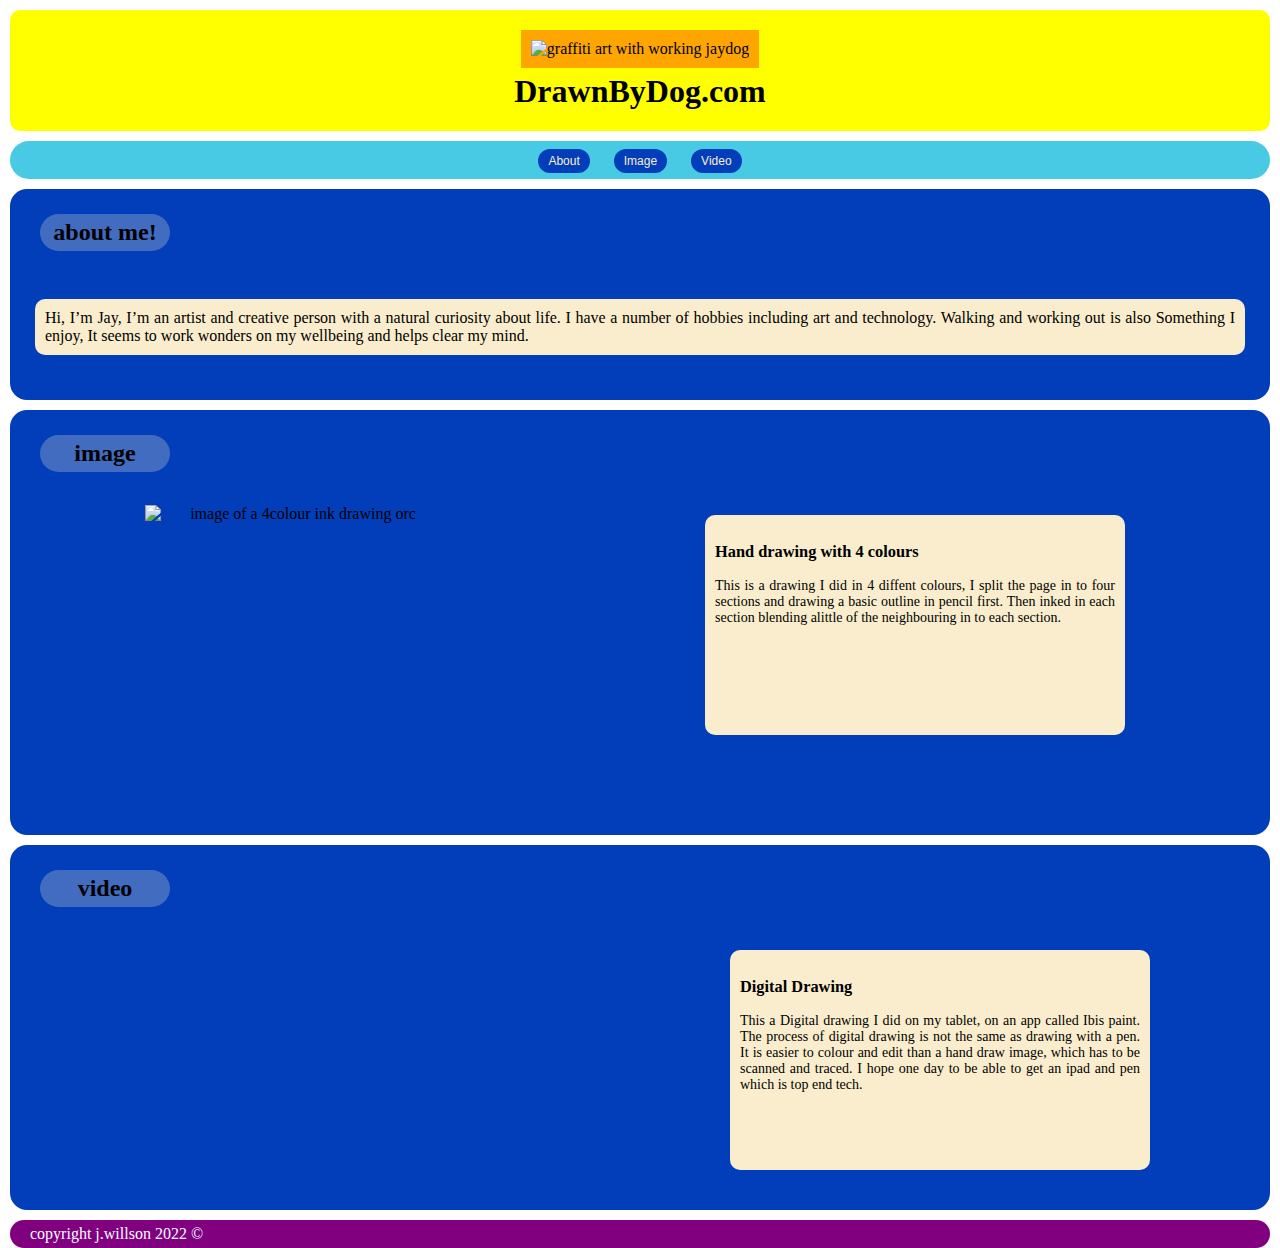
==== index.html @ 5a2fb6d4 "moved files" ====
<!DOCTYPE html>
<html lang="en" >
<head>
  <meta charset="UTF-8">
  <title>CodePen - Personal Home Page  Template</title>
  <link rel="preconnect" href="https://fonts.googleapis.com">
<link rel="preconnect" href="https://fonts.gstatic.com" crossorigin>
<link href="https://fonts.googleapis.com/css2?family=Lobster&family=Permanent+Marker&display=swap" rel="stylesheet"><link rel='stylesheet' href='https://unpkg.com/jest-lite@1.0.0-alpha.4/dist/prettify.css'><link rel="stylesheet" href="./style.css">

</head>
<body>
<!-- partial:index.partial.html -->
<!-- =================
  WRITE YOUR HTML HERE

You only need to write the HTML that goes inside the <body> tag. To add things to the <head>, click the ⚙️ 
   ===================
-->

<!--- All the tests are red! You have to make them green. 

Q How do you make the tests pass?
A Meet the requirements!

Make the first test pass by adding a <header> </header>-->


    <header class="c-site-header">
        <div class="container">
            <img src="https://i.imgur.com/9Zx9Tb8.jpg" alt="graffiti art with working jaydog" width="600" height="150"class="jaydog">
        </div>
          <h1>DrawnByDog.com</h1>
    </header>


    <nav aria-label="Main Site Links.">
        <a href="#about">About</a>
         <a href="#image">Image</a>
          <a href="#video">Video</a>
    </nav>


    <main>
        <section class="about-section" id="about">
            <h2>about me!</h2><br>
              <p class="text">Hi, I’m Jay, I’m an artist and creative person with a natural curiosity about life. I have a number of hobbies including art and technology. Walking and    working out is also Something I enjoy, It seems to work wonders on my wellbeing and helps clear my mind.                       </p>

        </section>


        <section class="image-section" id="image">
            <h2>image</h2><br>
             <div class="image-container">
                <img src="https://i.imgur.com/YlKEvXY.jpg"
                     alt="image of a 4colour ink drawing orc" class="image1">
                <div class="text1">
                    <h3>Hand drawing with 4 colours</h3>
                      <p>This is a drawing I did in 4 diffent colours, I split the page in to four sections and drawing a basic outline in pencil first. Then inked in each section blending alittle of the                              neighbouring in to each section. </p>
                </div>
            </div>
        </section>

        <section class="video-section" id="video">
            <h2>video</h2><br>
              <div class="image-container">
                <iframe src="https://www.youtube.com/embed/WI_Z6g1R1AY"               title="YouTube video player" frameborder="0" allow="accelerometer; autoplay; clipboard-write; encrypted-media; gyroscope; picture-in-picture" allowfullscreen></iframe>
                
                <div class="text2">
                  <h3>Digital Drawing</h3>
                    <p>This a Digital drawing I did on my tablet, on an app called Ibis paint. The process of digital drawing is not the same as drawing with a pen. It is easier to colour and edit than a hand draw image, which has to be scanned and traced. I hope one day to be able to get an ipad and pen which is top end tech. </p>
                </div>
            </div>
        </section>
    </main>

    <footer class="c-site-footer"> copyright j.willson 2022 &copy;</footer>















<!-- Your test console.
Don't delete!-->
<aside id="tests" aria-label="Test Readout." aria-live="polite" style="overflow:auto">
</aside>
<!-- partial -->
  <script src='https://unpkg.com/jest-lite@1.0.0-alpha.4/dist/core.js'></script>
<script src='https://unpkg.com/jest-lite@1.0.0-alpha.4/dist/prettify.js'></script><script  src="./script.js"></script>

</body>
</html>
---- style.css ----
/* =================
  WRITE YOUR CSS HERE.
  Check the ⌄ for help with formatting and validating your code.
  You must write some CSS to complete this challenge.
   ===================
*/
html,
body {
  margin: 0;
   height: 100%;
}

header{
   background-color: yellow;
    display: flex;
     text-align: center;
      justify-content: center;
       flex-direction: column;
        border-radius: 10px;
          margin: 10px;
}

h1{
 text-align: center;
  align-self: center;
   margin-top: -15px;
    font-family: 'Permanent Marker', cursive; 
}

h2{
 margin: 15px 20px ;
  background-color: #416cc0;
   padding: 5px;
    border-radius: 20px;
     width: 120px;
      text-align: center;

}

nav {
  background-color: #48cae4;
   border-radius: 20px;
    margin:10px;
     padding: 10px;
      text-align: center;

}

a {
  margin: 15px 10px 15px 10px;
   padding: 5px 10px 5px 10px;
    font-size: 12px;
     color: #FAEDCD;
      background-color: #023eba;
       font-family: 'Segoe UI', Tahoma, Geneva, Verdana, sans-serif;
        border-radius: 20px; 
         text-decoration: none;
}

a:hover {
  background-color: #808080;
}

.image-container {
   display: flex;
    text-align: center;
    justify-content: space-around;
}
.text{

background-color: #FAEDCD;
 margin: 15px;
  padding: 10px;
   border-radius: 10px;
 }

.about-section ,.image-section , .video-section {

  background-color: #023eba;
   padding: 10px;
     padding-bottom: 30px;
      border-radius: 17px;
       margin: 10px;
        text-align: justify;
  }

.jaydog {

  text-align: center;
   padding: 10px;
    background-color: orange;
     width: 320px;
      height: 100px;
        margin:20px;
}

.image1 {
  
width: 300px;
 height: 300px;

}

.text1 , .text2 {
  background-color: #FAEDCD;
   width: 400px;
    height: 200px;
     margin: 10px;
      padding: 10px;
       border-radius: 10px;
        text-align: justify;
         font-size: 14px;
}

iframe {
  width: 400px;
   height: 230px;
}

footer {
  background-color: purple;
   color: azure;
    display: flex;
     padding:5px;
      border-radius: 20px;
       margin: 10px;
}

.c-site-footer{

  padding-left: 20px;
}

/* =================
 @media below
   ===================
*/

@media only screen and (max-width: 600px) {

  body {
    background-color: lightblue;
  }

  .text1, .text2 , .text {

    font-size: 12px ;

  }

h1 {

   font-size: 20px;
}

h2 {
  margin: 7px 15px;
   padding: 2px;
    border-radius: 20px;
      width: 100px;
        font-size: 14px ;
}

.jaydog {
  
  width: 250px;
   height: 75px;
}

.image1  {

  width:  200px;
   height: 200px;
  }

iframe {

width: 70%;
 height: 80%;
}
  

/* don't edit this */
.jest-lite-report__status--pass {
  background: var(--color-pass);
}
.jest-lite-report__errors { display:none }
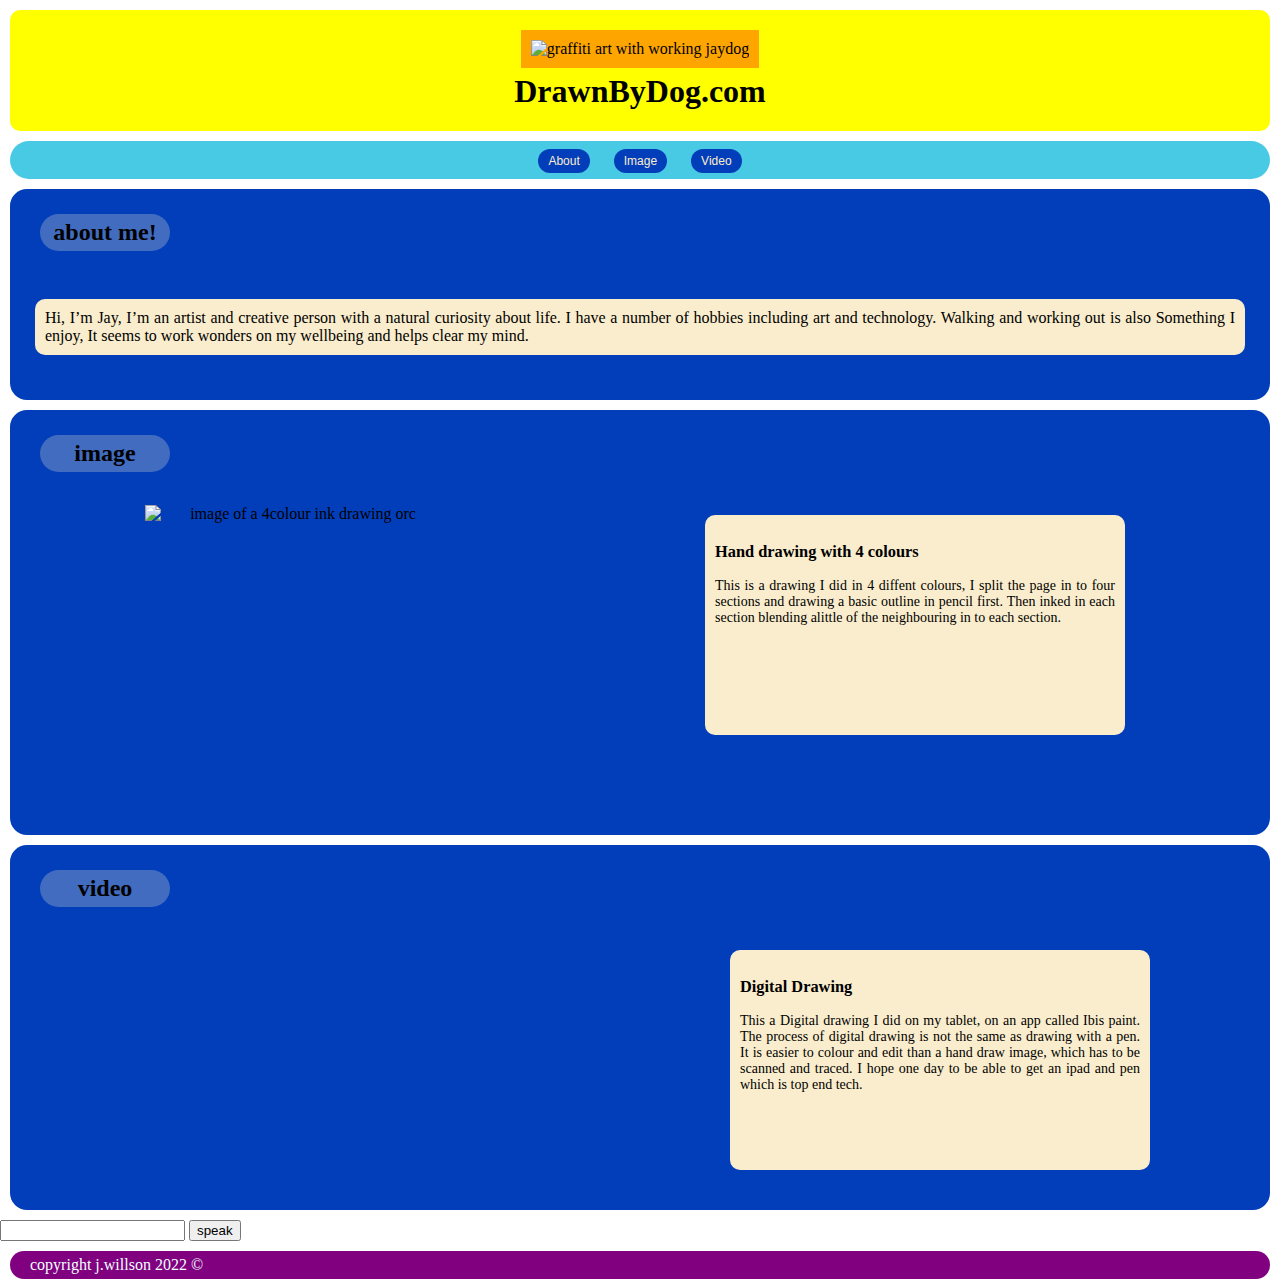
==== commit 5dc95b3c: "moved html" ====
--- a/index.html
+++ b/index.html
@@ -1,23 +1,27 @@
 <!DOCTYPE html>
-<html lang="en" >
+<html lang="en">
+
 <head>
   <meta charset="UTF-8">
-  <title>CodePen - Personal Home Page  Template</title>
+  <title>CodePen - Personal Home Page Template</title>
   <link rel="preconnect" href="https://fonts.googleapis.com">
-<link rel="preconnect" href="https://fonts.gstatic.com" crossorigin>
-<link href="https://fonts.googleapis.com/css2?family=Lobster&family=Permanent+Marker&display=swap" rel="stylesheet"><link rel='stylesheet' href='https://unpkg.com/jest-lite@1.0.0-alpha.4/dist/prettify.css'><link rel="stylesheet" href="./style.css">
+  <link rel="preconnect" href="https://fonts.gstatic.com" crossorigin>
+  <link href="https://fonts.googleapis.com/css2?family=Lobster&family=Permanent+Marker&display=swap" rel="stylesheet">
+  <link rel='stylesheet' href='https://unpkg.com/jest-lite@1.0.0-alpha.4/dist/prettify.css'>
+  <link rel="stylesheet" href="./style.css">
 
 </head>
+
 <body>
-<!-- partial:index.partial.html -->
-<!-- =================
+  <!-- partial:index.partial.html -->
+  <!-- =================
   WRITE YOUR HTML HERE
 
 You only need to write the HTML that goes inside the <body> tag. To add things to the <head>, click the ⚙️ 
    ===================
 -->
 
-<!--- All the tests are red! You have to make them green. 
+  <!--- All the tests are red! You have to make them green. 
 
 Q How do you make the tests pass?
 A Meet the requirements!
@@ -25,55 +29,66 @@
 Make the first test pass by adding a <header> </header>-->
 
 
-    <header class="c-site-header">
-        <div class="container">
-            <img src="https://i.imgur.com/9Zx9Tb8.jpg" alt="graffiti art with working jaydog" width="600" height="150"class="jaydog">
-        </div>
-          <h1>DrawnByDog.com</h1>
-    </header>
+  <header class="c-site-header">
+    <div class="container">
+      <img src="https://i.imgur.com/9Zx9Tb8.jpg" alt="graffiti art with working jaydog" width="600" height="150"
+        class="jaydog">
+    </div>
+    <h1>DrawnByDog.com</h1>
+  </header>
 
 
-    <nav aria-label="Main Site Links.">
-        <a href="#about">About</a>
-         <a href="#image">Image</a>
-          <a href="#video">Video</a>
-    </nav>
+  <nav aria-label="Main Site Links.">
+    <a href="#about">About</a>
+    <a href="#image">Image</a>
+    <a href="#video">Video</a>
+  </nav>
 
 
-    <main>
-        <section class="about-section" id="about">
-            <h2>about me!</h2><br>
-              <p class="text">Hi, I’m Jay, I’m an artist and creative person with a natural curiosity about life. I have a number of hobbies including art and technology. Walking and    working out is also Something I enjoy, It seems to work wonders on my wellbeing and helps clear my mind.                       </p>
+  <main>
+    <section class="about-section" id="about">
+      <h2>about me!</h2><br>
+      <p class="text">Hi, I’m Jay, I’m an artist and creative person with a natural curiosity about life. I have a
+        number of hobbies including art and technology. Walking and working out is also Something I enjoy, It seems to
+        work wonders on my wellbeing and helps clear my mind. </p>
 
-        </section>
+    </section>
 
 
-        <section class="image-section" id="image">
-            <h2>image</h2><br>
-             <div class="image-container">
-                <img src="https://i.imgur.com/YlKEvXY.jpg"
-                     alt="image of a 4colour ink drawing orc" class="image1">
-                <div class="text1">
-                    <h3>Hand drawing with 4 colours</h3>
-                      <p>This is a drawing I did in 4 diffent colours, I split the page in to four sections and drawing a basic outline in pencil first. Then inked in each section blending alittle of the                              neighbouring in to each section. </p>
-                </div>
-            </div>
-        </section>
+    <section class="image-section" id="image">
+      <h2>image</h2><br>
+      <div class="image-container">
+        <img src="https://i.imgur.com/YlKEvXY.jpg" alt="image of a 4colour ink drawing orc" class="image1">
+        <div class="text1">
+          <h3>Hand drawing with 4 colours</h3>
+          <p>This is a drawing I did in 4 diffent colours, I split the page in to four sections and drawing a basic
+            outline in pencil first. Then inked in each section blending alittle of the neighbouring in to each section.
+          </p>
+        </div>
+      </div>
+    </section>
 
-        <section class="video-section" id="video">
-            <h2>video</h2><br>
-              <div class="image-container">
-                <iframe src="https://www.youtube.com/embed/WI_Z6g1R1AY"               title="YouTube video player" frameborder="0" allow="accelerometer; autoplay; clipboard-write; encrypted-media; gyroscope; picture-in-picture" allowfullscreen></iframe>
-                
-                <div class="text2">
-                  <h3>Digital Drawing</h3>
-                    <p>This a Digital drawing I did on my tablet, on an app called Ibis paint. The process of digital drawing is not the same as drawing with a pen. It is easier to colour and edit than a hand draw image, which has to be scanned and traced. I hope one day to be able to get an ipad and pen which is top end tech. </p>
-                </div>
-            </div>
-        </section>
-    </main>
+    <section class="video-section" id="video">
+      <h2>video</h2><br>
+      <div class="image-container">
+        <iframe src="https://www.youtube.com/embed/WI_Z6g1R1AY" title="YouTube video player" frameborder="0"
+          allow="accelerometer; autoplay; clipboard-write; encrypted-media; gyroscope; picture-in-picture"
+          allowfullscreen></iframe>
 
-    <footer class="c-site-footer"> copyright j.willson 2022 &copy;</footer>
+        <div class="text2">
+          <h3>Digital Drawing</h3>
+          <p>This a Digital drawing I did on my tablet, on an app called Ibis paint. The process of digital drawing is
+            not the same as drawing with a pen. It is easier to colour and edit than a hand draw image, which has to be
+            scanned and traced. I hope one day to be able to get an ipad and pen which is top end tech. </p>
+        </div>
+      </div>
+    </section>
+    <section><input id="text" />
+      <button id="button">speak</button>
+    </section>
+  </main>
+
+  <footer class="c-site-footer"> copyright j.willson 2022 &copy;</footer>
 
 
 
@@ -89,13 +104,15 @@
 
 
 
-<!-- Your test console.
+  <!-- Your test console.
 Don't delete!-->
-<aside id="tests" aria-label="Test Readout." aria-live="polite" style="overflow:auto">
-</aside>
-<!-- partial -->
+  <aside id="tests" aria-label="Test Readout." aria-live="polite" style="overflow:auto">
+  </aside>
+  <!-- partial -->
   <script src='https://unpkg.com/jest-lite@1.0.0-alpha.4/dist/core.js'></script>
-<script src='https://unpkg.com/jest-lite@1.0.0-alpha.4/dist/prettify.js'></script><script  src="./script.js"></script>
+  <script src='https://unpkg.com/jest-lite@1.0.0-alpha.4/dist/prettify.js'></script>
+  <script src="./script.js"></script>
+  <script src="scripts2.js"></script>
+</body>
 
-</body>
-</html>
+</html>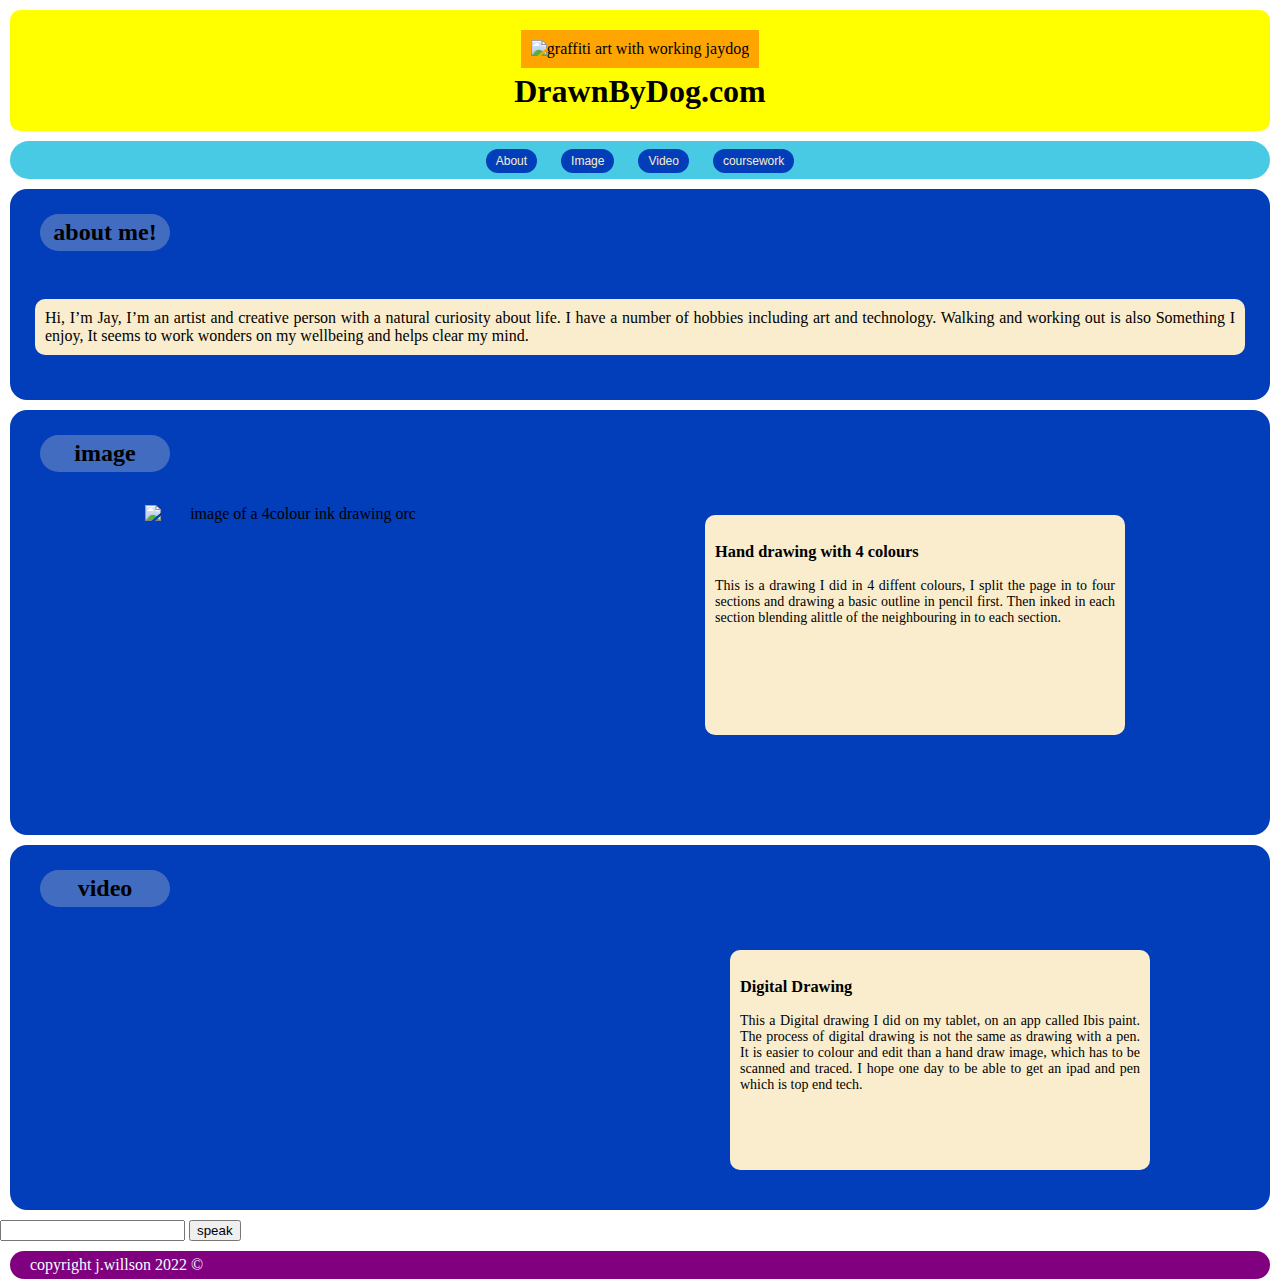
==== commit 9f08836e: "added new page" ====
--- a/index.html
+++ b/index.html
@@ -42,6 +42,7 @@
     <a href="#about">About</a>
     <a href="#image">Image</a>
     <a href="#video">Video</a>
+    <a href="">coursework</a>
   </nav>
 
 
